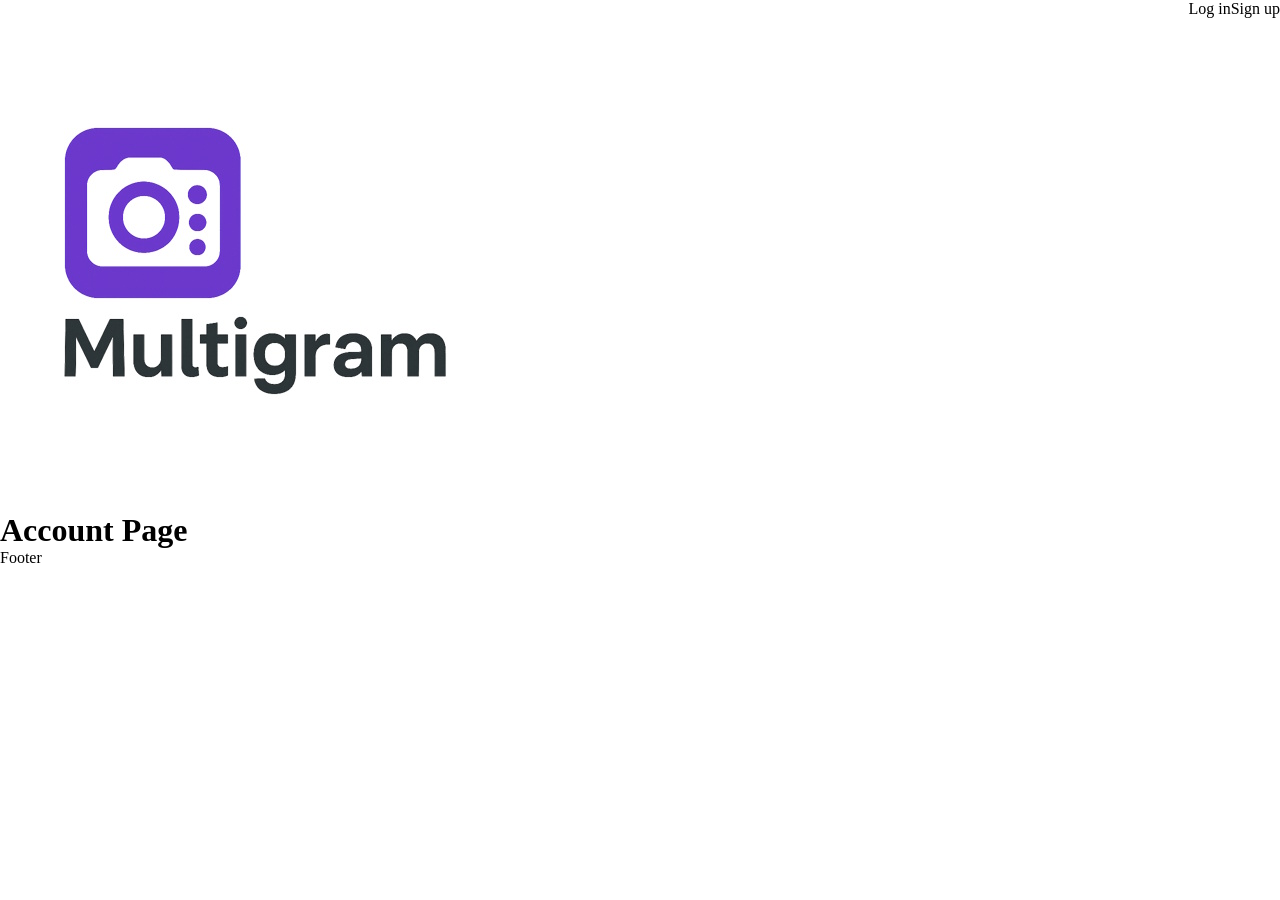
==== account.html @ 81a63151 "added multigram logo, make small changes to account.html" ====
<!DOCTYPE html>
<html lang="en">
  <head>
    <meta charset="UTF-8" />
    <meta http-equiv="X-UA-Compatible" content="IE=edge" />
    <meta name="viewport" content="width=device-width, initial-scale=1.0" />
    <link rel="stylesheet" href="styles/account.css" />
    <title>Multigram</title>
  </head>
  <body>
    <header>
      <img id="logo" src="assets/readmeImages/multigram-logo.jpg" alt="Multigram logo">
      <div id="header-bar">
        <p #="login">Log in</p>
        <p #="sign-up">Sign up</p>
      </div>
    </header>
    <main>
      <h1>Account Page</h1>
    </main>
    <footer>
      Footer
    </footer>
    <script src="script.js"></script>
  </body>
</html>
---- styles/account.css ----
* {
  padding: 0;
  margin: 0;
}

header {
  display: flex;
  justify-content: space-between;
}

#header-bar {
  display: flex;
}
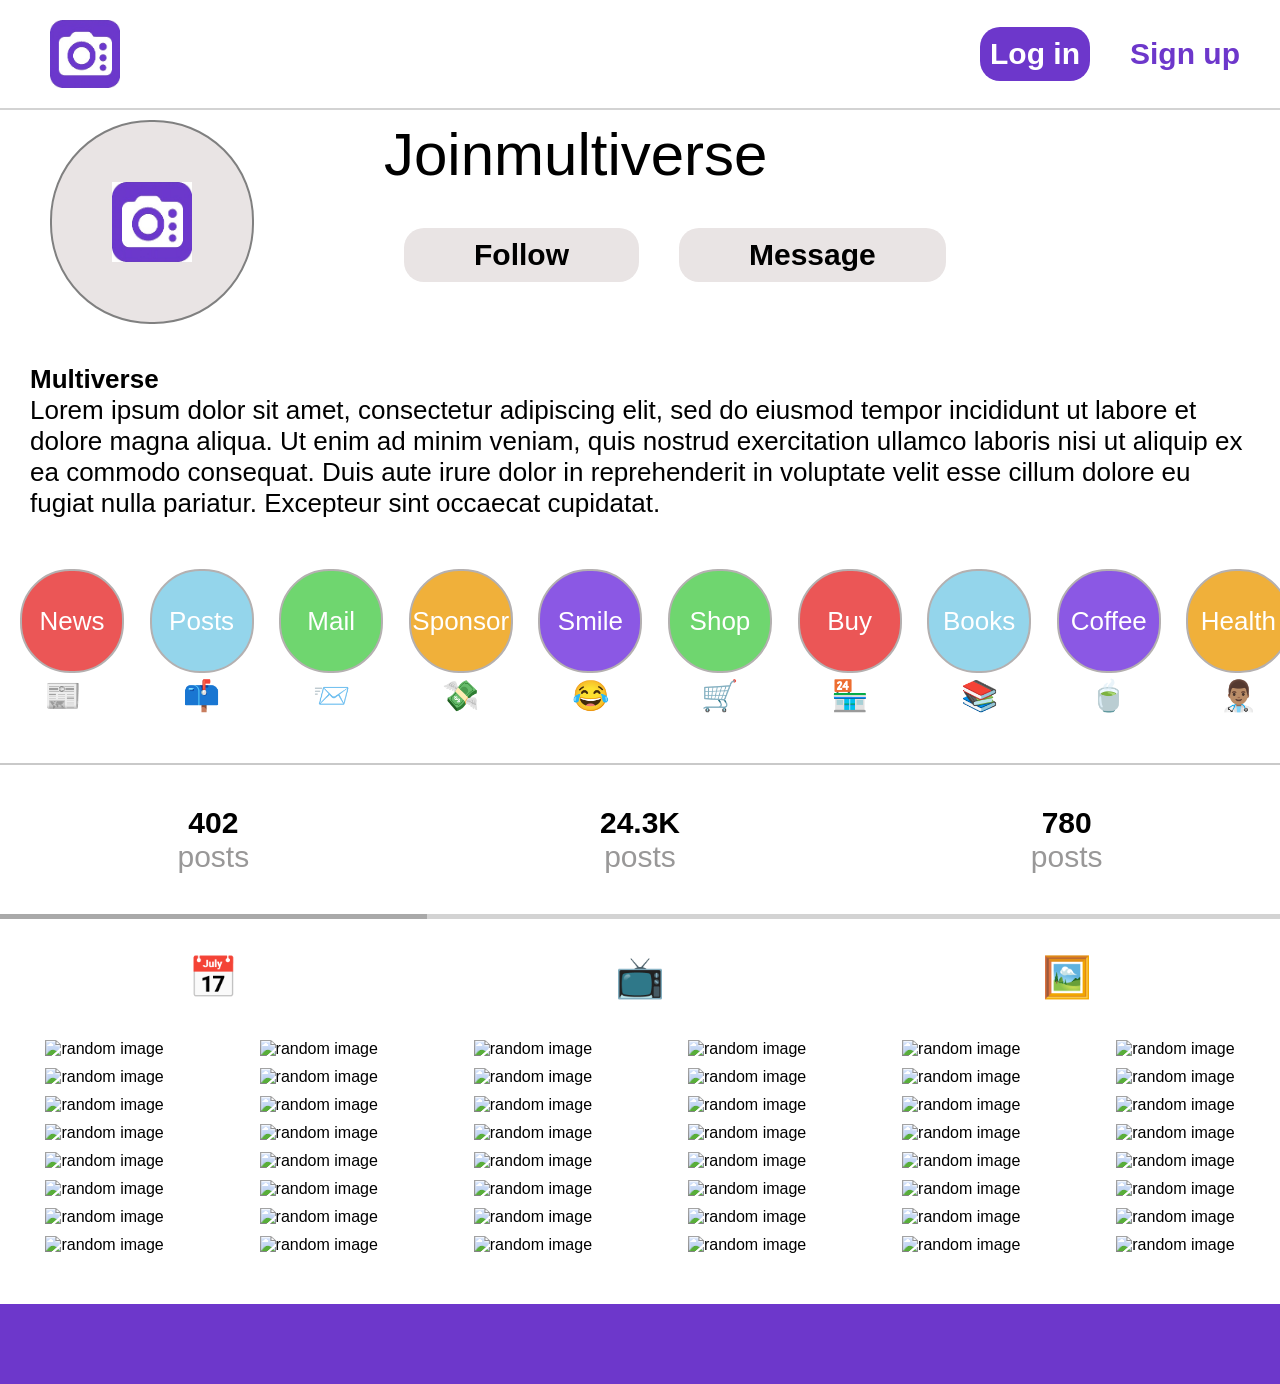
==== commit 40f78fa3: "added a lot of things to account.html and account.css, some script changes" ====
--- a/account.html
+++ b/account.html
@@ -9,18 +9,186 @@
   </head>
   <body>
     <header>
-      <img id="logo" src="assets/readmeImages/multigram-logo.jpg" alt="Multigram logo">
+      <img
+        id="logo"
+        class="cursor"
+        src="assets/readmeImages/multigram-logo-camera-transparent.jpg"
+        alt="Multigram logo"
+      />
       <div id="header-bar">
-        <p #="login">Log in</p>
-        <p #="sign-up">Sign up</p>
+        <div class="login-wrapper">
+          <p id="login" class="cursor">Log in</p>
+          <p id="sign-up" class="cursor">Sign up</p>
+        </div>
       </div>
     </header>
     <main>
-      <h1>Account Page</h1>
+      <section class="user">
+        <div class="profile-wrapper cursor">
+          <img
+            id="profile-pic"
+            src="assets/readmeImages/multigram-logo-camera-transparent.jpg"
+            alt="Profile picture"
+          />
+        </div>
+        <div class="user-desc">
+          <p id="username">Joinmultiverse</p>
+          <div class="user-button-wrapper">
+            <p id="follow" class="cursor">Follow</p>
+            <p id="message" class="cursor">Message</p>
+          </div>
+        </div>
+      </section>
+      <section id="description">
+        <p class="desc-name">Multiverse</p>
+        <p class="desc-text">
+          Lorem ipsum dolor sit amet, consectetur adipiscing elit, sed do
+          eiusmod tempor incididunt ut labore et dolore magna aliqua. Ut enim ad
+          minim veniam, quis nostrud exercitation ullamco laboris nisi ut
+          aliquip ex ea commodo consequat. Duis aute irure dolor in
+          reprehenderit in voluptate velit esse cillum dolore eu fugiat nulla
+          pariatur. Excepteur sint occaecat cupidatat.
+        </p>
+      </section>
+      <section id="recommended-feed">
+        <div>
+          <div class="rec-icons cursor red margin-left">News</div>
+          <p class="emoji centered">📰</p>
+        </div>
+        <div>
+          <div class="rec-icons cursor lightblue">Posts</div>
+          <p class="emoji centered">📫</p>
+        </div>
+        <div>
+          <div class="rec-icons cursor lightgreen">Mail</div>
+          <p class="emoji centered">📨</p>
+        </div>
+        <div>
+          <div class="rec-icons cursor yellow">Sponsor</div>
+          <p class="emoji centered">💸</p>
+        </div>
+        <div>
+          <div class="rec-icons cursor purple">Smile</div>
+          <p class="emoji centered">😂</p>
+        </div>
+        <div>
+          <div class="rec-icons cursor lightgreen">Shop</div>
+          <p class="emoji centered">🛒</p>
+        </div>
+        <div>
+          <div class="rec-icons cursor red">Buy</div>
+          <p class="emoji centered">🏪</p>
+        </div>
+        <div>
+          <div class="rec-icons cursor lightblue">Books</div>
+          <p class="emoji centered">📚</p>
+        </div>
+        <div>
+          <div class="rec-icons cursor purple">Coffee</div>
+          <p class="emoji centered">🍵</p>
+        </div>
+        <div>
+          <div class="rec-icons cursor yellow">Health</div>
+          <p class="emoji centered">👨🏽‍⚕️</p>
+        </div>
+        <div>
+          <div class="rec-icons cursor red">Fitness</div>
+          <p class="emoji centered">💪🏽</p>
+        </div>
+        <div>
+          <div class="rec-icons cursor lightgreen">Liked</div>
+          <p class="emoji centered">👍🏻</p>
+        </div>
+        <div>
+          <div class="rec-icons cursor lightblue">Saved</div>
+          <p class="emoji centered">📦</p>
+        </div>
+        <div>
+          <div class="rec-icons cursor lightgreen">Later</div>
+          <p class="emoji centered">⏰</p>
+        </div>
+        <div>
+          <div class="rec-icons cursor purple">Shorts</div>
+          <p class="emoji centered">📷</p>
+        </div>
+      </section>
+      <section id="stats-bar" class="centered">
+        <div id="posts">
+          <p class="mid-bold">402</p>
+          <p class="light-text">posts</p>
+        </div>
+        <div id="followers">
+          <p class="mid-bold">24.3K</p>
+          <p class="light-text">posts</p>
+        </div>
+        <div id="following">
+          <p class="mid-bold">780</p>
+          <p class="light-text">posts</p>
+        </div>
+      </section>
+      <section id="video-bar">
+        <div class="dark-bar video-item">
+          <div class="centered big-emoji">📅</div>
+        </div>
+        <div class="light-bar video-item">
+          <div class="centered big-emoji">📺</div>
+        </div>
+        <div class="light-bar video-item">
+          <div class="centered big-emoji">🖼️</div>
+        </div>
+      </section>
+      <section id="feed-grid">
+        <img class="cursor" alt="random image"src="https://picsum.photos/200"/>
+        <img class="cursor" alt="random image"src="https://picsum.photos/200"/>
+        <img class="cursor" alt="random image"src="https://picsum.photos/200"/>
+        <img class="cursor" alt="random image"src="https://picsum.photos/200"/>
+        <img class="cursor" alt="random image"src="https://picsum.photos/200"/>
+        <img class="cursor" alt="random image"src="https://picsum.photos/200"/>
+        <img class="cursor" alt="random image"src="https://picsum.photos/200"/>
+        <img class="cursor" alt="random image"src="https://picsum.photos/200"/>
+        <img class="cursor" alt="random image"src="https://picsum.photos/200"/>
+        <img class="cursor" alt="random image"src="https://picsum.photos/200"/>
+        <img class="cursor" alt="random image"src="https://picsum.photos/200"/>
+        <img class="cursor" alt="random image"src="https://picsum.photos/200"/>
+        <img class="cursor" alt="random image"src="https://picsum.photos/200"/>
+        <img class="cursor" alt="random image"src="https://picsum.photos/200"/>
+        <img class="cursor" alt="random image"src="https://picsum.photos/200"/>
+        <img class="cursor" alt="random image"src="https://picsum.photos/200"/>
+        <img class="cursor" alt="random image"src="https://picsum.photos/200"/>
+        <img class="cursor" alt="random image"src="https://picsum.photos/200"/>
+        <img class="cursor" alt="random image"src="https://picsum.photos/200"/>
+        <img class="cursor" alt="random image"src="https://picsum.photos/200"/>
+        <img class="cursor" alt="random image"src="https://picsum.photos/200"/>
+        <img class="cursor" alt="random image"src="https://picsum.photos/200"/>
+        <img class="cursor" alt="random image"src="https://picsum.photos/200"/>
+        <img class="cursor" alt="random image"src="https://picsum.photos/200"/>
+        <img class="cursor" alt="random image"src="https://picsum.photos/200"/>
+        <img class="cursor" alt="random image"src="https://picsum.photos/200"/>
+        <img class="cursor" alt="random image"src="https://picsum.photos/200"/>
+        <img class="cursor" alt="random image"src="https://picsum.photos/200"/>
+        <img class="cursor" alt="random image"src="https://picsum.photos/200"/>
+        <img class="cursor" alt="random image"src="https://picsum.photos/200"/>
+        <img class="cursor" alt="random image"src="https://picsum.photos/200"/>
+        <img class="cursor" alt="random image"src="https://picsum.photos/200"/>
+        <img class="cursor" alt="random image"src="https://picsum.photos/200"/>
+        <img class="cursor" alt="random image"src="https://picsum.photos/200"/>
+        <img class="cursor" alt="random image"src="https://picsum.photos/200"/>
+        <img class="cursor" alt="random image"src="https://picsum.photos/200"/>
+        <img class="cursor" alt="random image"src="https://picsum.photos/200"/>
+        <img class="cursor" alt="random image"src="https://picsum.photos/200"/>
+        <img class="cursor" alt="random image"src="https://picsum.photos/200"/>
+        <img class="cursor" alt="random image"src="https://picsum.photos/200"/>
+        <img class="cursor" alt="random image"src="https://picsum.photos/200"/>
+        <img class="cursor" alt="random image"src="https://picsum.photos/200"/>
+        <img class="cursor" alt="random image"src="https://picsum.photos/200"/>
+        <img class="cursor" alt="random image"src="https://picsum.photos/200"/>
+        <img class="cursor" alt="random image"src="https://picsum.photos/200"/>
+        <img class="cursor" alt="random image"src="https://picsum.photos/200"/>
+        <img class="cursor" alt="random image"src="https://picsum.photos/200"/>
+        <img class="cursor" alt="random image"src="https://picsum.photos/200"/>
+      </section>
     </main>
-    <footer>
-      Footer
-    </footer>
+    <footer></footer>
     <script src="script.js"></script>
   </body>
 </html>
--- a/styles/account.css
+++ b/styles/account.css
@@ -1,13 +1,238 @@
 * {
   padding: 0;
   margin: 0;
+  font-family: 'Segoe UI', Tahoma, Geneva, Verdana, sans-serif;
+}
+
+.login-wrapper {
+    display: flex;
+    font-size: 30px;
+    font-weight: bold;
+}
+
+#login {
+    background-color: #6D37CB;
+    color: white;
+    margin: 0 15px 0 0;
+    padding: 10px;
+    border-radius: 20px;
+}
+
+#sign-up {
+    margin: 0 30px 0 15px;
+    padding: 10px;
+    color: #6D37CB
 }
 
 header {
   display: flex;
   justify-content: space-between;
+  align-items: center;
+  border-bottom: 2px solid lightgrey;
 }
 
 #header-bar {
   display: flex;
 }
+
+#logo {
+    width: 70px;
+    height: auto;
+    padding: 20px;
+    margin-left: 30px;
+}
+
+.user {
+    display: flex;
+    justify-content: space-between;
+}
+
+.user-desc {
+    width: 70vw;
+    max-height: 212px;
+}
+
+#username {
+    text-align: left;
+    font-size: 60px;
+    padding: 10px 0 0 0px;
+}
+
+.user-button-wrapper {
+    display: flex;
+    justify-content: left;
+    align-items: center;
+    height: 132px;
+    font-size: 30px;
+}
+
+#follow, #message {
+    background-color: rgb(233, 228, 228);
+    padding: 10px 70px;
+    border-radius: 20px;
+    margin: 20px;
+    font-weight: 600;
+}
+
+.profile-wrapper {
+    display: flex;
+    background-color: rgb(233, 228, 228);
+    border: 2px solid gray;
+    border-radius: 100px;
+    min-width: 200px;
+    min-height: 200px;
+    justify-content: center;
+    align-items: center;
+    margin: 10px 20px 10px 50px;
+}
+
+#profile-pic {
+    width: 80px;
+    height: 80px;
+}
+
+#description {
+    text-align: left;
+    margin: 30px;
+}
+
+.desc-name, .desc-text {
+    font-size: 26px;
+}
+
+.desc-name {
+    margin: 30px 0 0 0;
+    font-weight: bold;
+}
+
+.desc-text {
+    margin: 0 0 50px 0;
+}
+
+#recommended-feed {
+    display: flex;
+    flex-wrap: nowrap;
+    gap: 2vw;
+    overflow: hidden;
+    border-bottom: 2px rgb(201,201,201) solid;
+    padding-bottom: 50px;
+}
+
+.lightblue {
+    background-color: rgb(148, 213, 235);
+}
+
+.lightgreen {
+    background-color: rgb(111, 214, 111);
+}
+
+.red {
+    background-color: rgb(235, 86, 86);
+}
+
+.yellow {
+    background-color: rgb(240, 176, 58);
+}
+
+.purple {
+    background-color: #8b58e4;
+}
+
+.margin-left {
+    margin-left: 20px;
+}
+
+.centered {
+    display: flex;
+    justify-content: center;
+    align-items: center;
+}
+
+.emoji {
+    margin: 5px 0 0 0;
+    font-size: 30px;
+}
+
+.big-emoji {
+    margin: 5px 0 0 0;
+    font-size: 40px;
+}
+
+.cursor {
+    cursor: pointer;
+}
+
+.rec-icons {
+    display: flex;
+    justify-content: center;
+    align-items: center;
+    font-size: 26px;
+    color: white;
+    border-radius: 50px;
+    min-height: 100px;
+    min-width: 100px;
+    max-height: 200px;
+    max-width: 200px;
+    border: 2px solid rgb(180, 176, 176);
+}
+
+#stats-bar {
+    height: 150px;
+    justify-content: space-evenly;
+    text-align: center;
+    font-size: 30px;
+    padding-bottom: 20px;
+}
+
+#posts, #followers, #following {
+    width: 100%;
+}
+
+.mid-bold {
+    font-weight: 600;
+}
+
+.light-text {
+    color: rgb(153, 152, 152)
+}
+
+#video-bar {
+    display: flex;
+    justify-content: space-evenly;
+    align-items: center;
+    height: 75px;
+}
+
+.video-item {
+    width: 100%;
+    padding: 30px 0;
+}
+
+.light-bar {
+    border-top: 5px solid lightgray;
+}
+
+.dark-bar {
+    border-top: 5px solid darkgray;
+}
+
+#feed-grid {
+    padding-top: 30px;
+    display: grid;
+    grid-template-columns: repeat(auto-fit, minmax(200px, 1fr));
+    row-gap: 10px;
+    column-gap: 5px;
+    justify-items: center;
+    align-items: stretch;
+    padding-bottom: 50px;
+}
+
+.grid-image {
+    width: stretch;
+}
+
+footer {
+    background-color: #6D37CB;
+    height: 80px;
+    width: 100vw;
+}
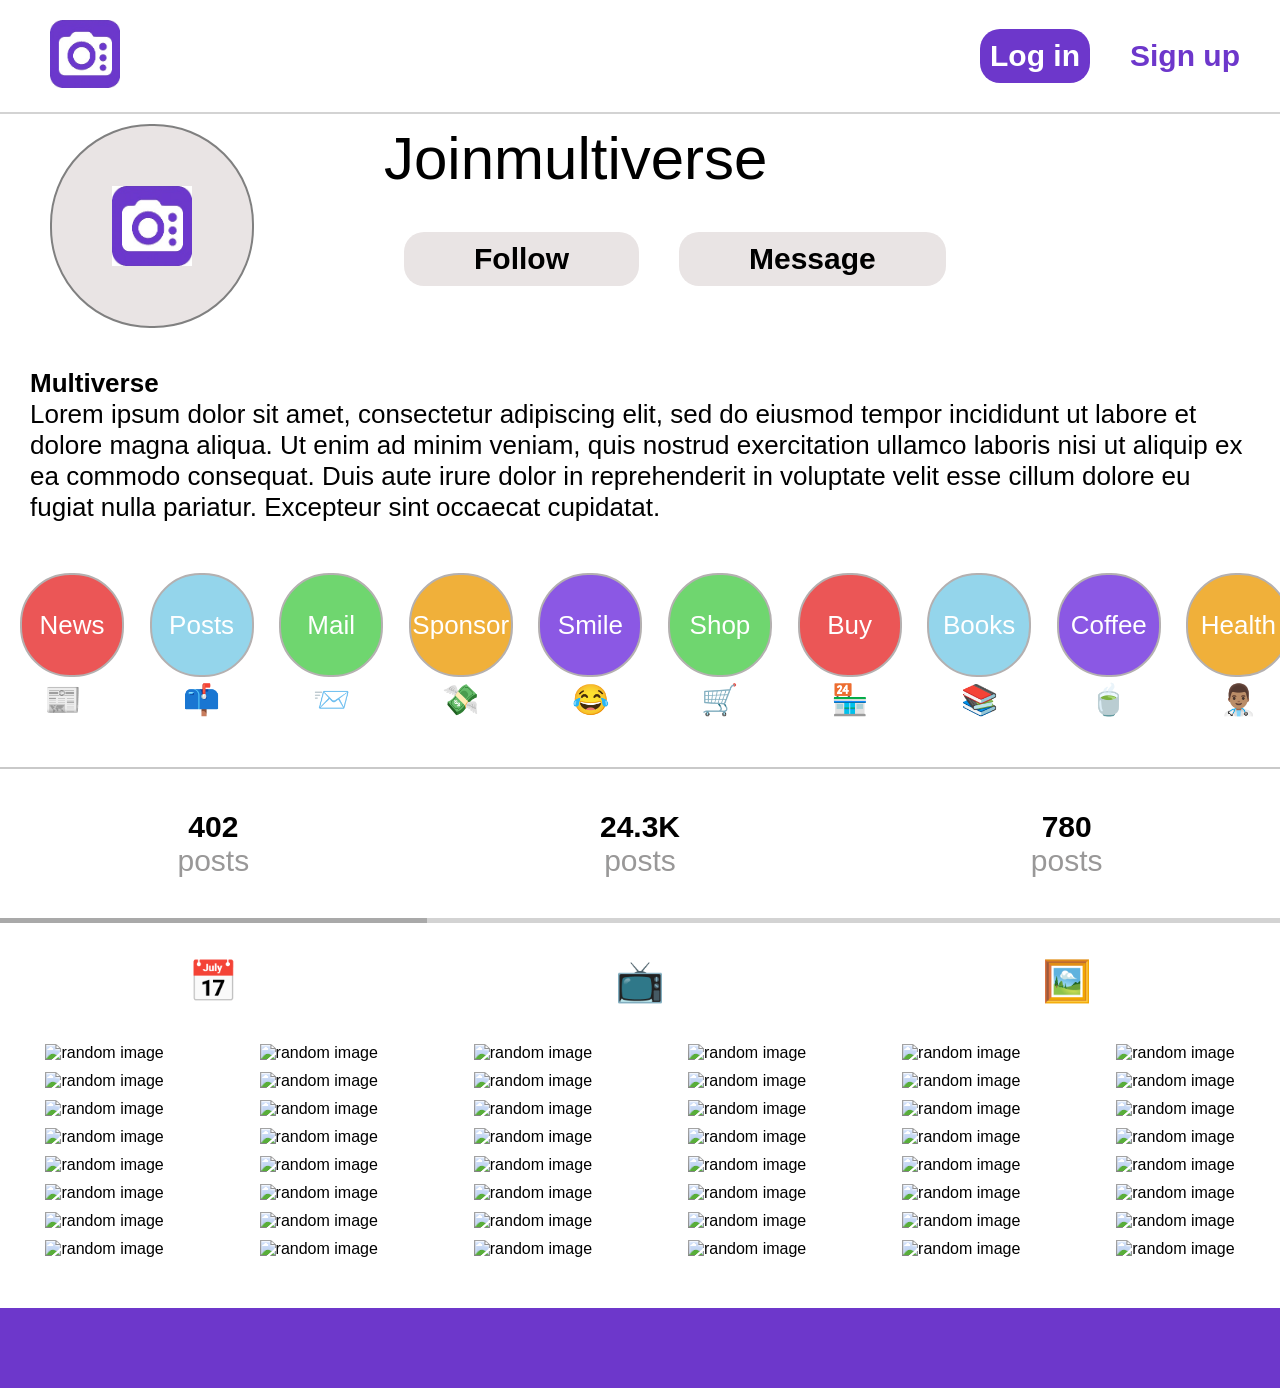
==== commit 6dd7284f: "added href between html pages" ====
--- a/account.html
+++ b/account.html
@@ -9,12 +9,14 @@
   </head>
   <body>
     <header>
-      <img
+      <a href="./feed.html">
+        <img
         id="logo"
         class="cursor"
         src="assets/readmeImages/multigram-logo-camera-transparent.jpg"
         alt="Multigram logo"
       />
+      </a>
       <div id="header-bar">
         <div class="login-wrapper">
           <p id="login" class="cursor">Log in</p>
